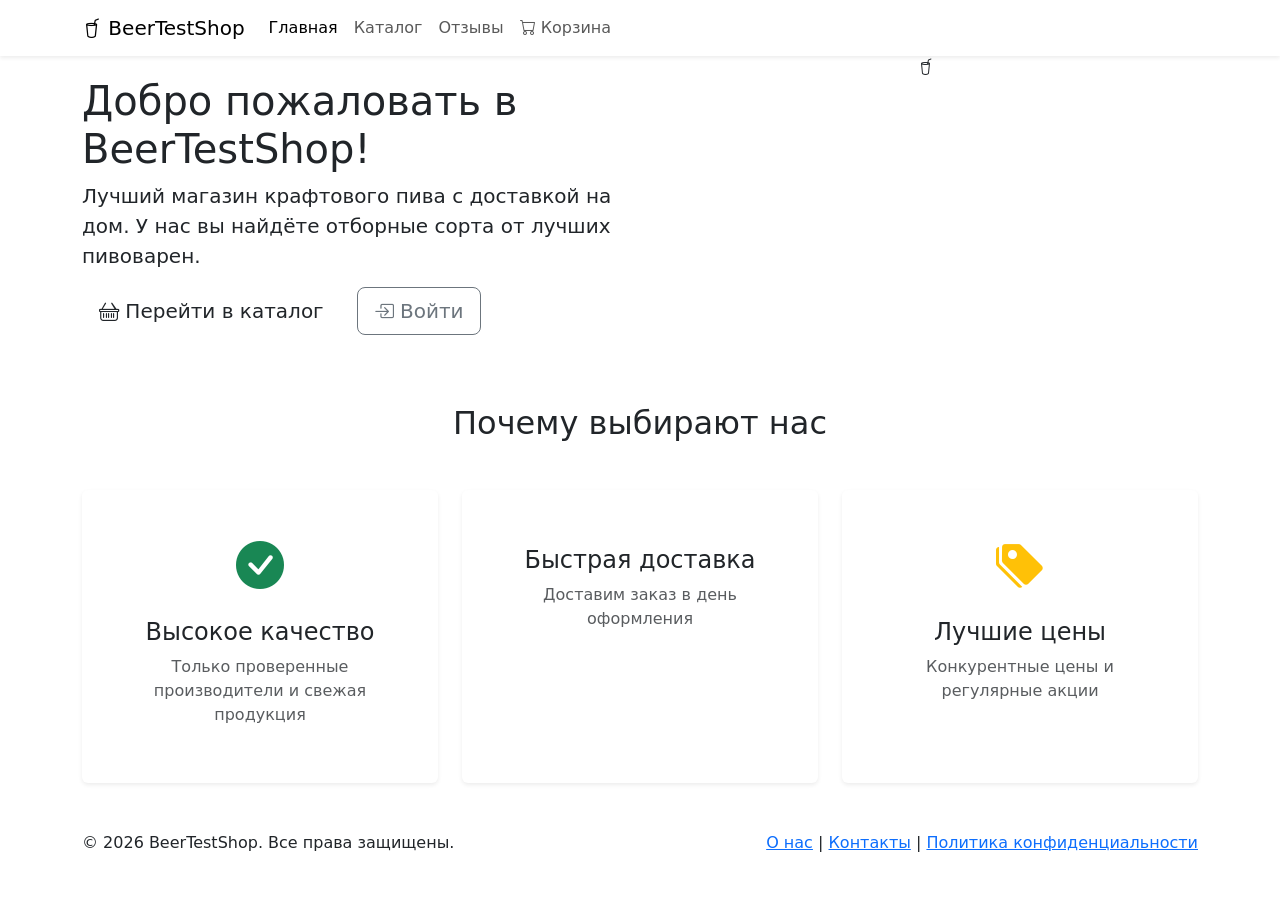
==== src/main/resources/static/index.html @ 9f878a01 "v1 init app commit" ====
<!DOCTYPE html>
<html lang="ru">
<head>
    <meta charset="UTF-8">
    <meta name="viewport" content="width=device-width, initial-scale=1.0">
    <title>BeerTestShop - Главная</title>
    <!-- Bootstrap 5 CDN -->
    <link href="https://cdn.jsdelivr.net/npm/bootstrap@5.3.2/dist/css/bootstrap.min.css" rel="stylesheet">
    <!-- Bootstrap Icons -->
    <link href="https://cdn.jsdelivr.net/npm/bootstrap-icons@1.11.1/font/bootstrap-icons.css" rel="stylesheet">
    <!-- Custom styles -->
    <link href="/css/styles.css" rel="stylesheet">
</head>
<body>
    <!-- Навигация -->
    <nav class="navbar navbar-expand-lg navbar-light bg-white shadow-sm">
        <div class="container">
            <a class="navbar-brand" href="/" data-testid="nav-brand">
                <i class="bi bi-cup-straw"></i> BeerTestShop
            </a>
            <button class="navbar-toggler" type="button" data-bs-toggle="collapse" data-bs-target="#navbarNav">
                <span class="navbar-toggler-icon"></span>
            </button>
            <div class="collapse navbar-collapse" id="navbarNav">
                <ul class="navbar-nav me-auto">
                    <li class="nav-item">
                        <a class="nav-link active" href="/" data-testid="nav-home">Главная</a>
                    </li>
                    <li class="nav-item">
                        <a class="nav-link" href="/catalog.html" data-testid="nav-catalog">Каталог</a>
                    </li>
                    <li class="nav-item">
                        <a class="nav-link" href="/feedback.html" data-testid="nav-feedback">Отзывы</a>
                    </li>
                    <li class="nav-item">
                        <a class="nav-link" href="/cart.html" data-testid="nav-cart">
                            <i class="bi bi-cart"></i> Корзина
                        </a>
                    </li>
                    <li class="nav-item" id="admin-link" style="display: none;">
                        <a class="nav-link" href="/admin.html" data-testid="nav-admin">
                            <i class="bi bi-gear"></i> Админ
                        </a>
                    </li>
                </ul>
                <div id="nav-auth-container" class="d-flex align-items-center">
                    <!-- Будет заполнено через auth.js -->
                </div>
            </div>
        </div>
    </nav>

    <!-- Герой-секция -->
    <section class="hero-section">
        <div class="container">
            <div class="row align-items-center">
                <div class="col-lg-6">
                    <h1 data-testid="hero-title">Добро пожаловать в BeerTestShop!</h1>
                    <p class="lead" data-testid="hero-description">
                        Лучший магазин крафтового пива с доставкой на дом.
                        У нас вы найдёте отборные сорта от лучших пивоварен.
                    </p>
                    <div class="d-flex gap-3">
                        <a href="/catalog.html" class="btn btn-beer btn-lg" data-testid="btn-go-catalog">
                            <i class="bi bi-basket"></i> Перейти в каталог
                        </a>
                        <a href="/login.html" class="btn btn-outline-secondary btn-lg" data-testid="btn-go-login">
                            <i class="bi bi-box-arrow-in-right"></i> Войти
                        </a>
                    </div>
                </div>
                <div class="col-lg-6 text-center">
                    <div class="image-placeholder rounded-circle" style="width: 300px; height: 300px; margin: 0 auto;">
                        <i class="bi bi-cup-straw"></i>
                    </div>
                </div>
            </div>
        </div>
    </section>

    <!-- Преимущества -->
    <section class="py-5">
        <div class="container">
            <h2 class="text-center mb-5" data-testid="features-title">Почему выбирают нас</h2>
            <div class="row g-4">
                <div class="col-md-4">
                    <div class="card h-100 border-0 shadow-sm text-center p-4">
                        <div class="card-body">
                            <i class="bi bi-check-circle-fill text-success" style="font-size: 3rem;"></i>
                            <h4 class="mt-3" data-testid="feature-quality-title">Высокое качество</h4>
                            <p class="text-muted" data-testid="feature-quality-desc">
                                Только проверенные производители и свежая продукция
                            </p>
                        </div>
                    </div>
                </div>
                <div class="col-md-4">
                    <div class="card h-100 border-0 shadow-sm text-center p-4">
                        <div class="card-body">
                            <i class="bi bi-truck-fill text-primary" style="font-size: 3rem;"></i>
                            <h4 class="mt-3" data-testid="feature-delivery-title">Быстрая доставка</h4>
                            <p class="text-muted" data-testid="feature-delivery-desc">
                                Доставим заказ в день оформления
                            </p>
                        </div>
                    </div>
                </div>
                <div class="col-md-4">
                    <div class="card h-100 border-0 shadow-sm text-center p-4">
                        <div class="card-body">
                            <i class="bi bi-tags-fill text-warning" style="font-size: 3rem;"></i>
                            <h4 class="mt-3" data-testid="feature-price-title">Лучшие цены</h4>
                            <p class="text-muted" data-testid="feature-price-desc">
                                Конкурентные цены и регулярные акции
                            </p>
                        </div>
                    </div>
                </div>
            </div>
        </div>
    </section>

    <!-- Футер -->
    <footer class="footer">
        <div class="container">
            <div class="row">
                <div class="col-md-6">
                    <p class="mb-0" data-testid="footer-copyright">
                        &copy; 2026 BeerTestShop. Все права защищены.
                    </p>
                </div>
                <div class="col-md-6 text-md-end">
                    <a href="#" data-testid="footer-about">О нас</a> |
                    <a href="#" data-testid="footer-contact">Контакты</a> |
                    <a href="#" data-testid="footer-privacy">Политика конфиденциальности</a>
                </div>
            </div>
        </div>
    </footer>

    <!-- Bootstrap JS -->
    <script src="https://cdn.jsdelivr.net/npm/bootstrap@5.3.2/dist/js/bootstrap.bundle.min.js"></script>
    <!-- Auth module -->
    <script src="/js/auth.js"></script>
</body>
</html>
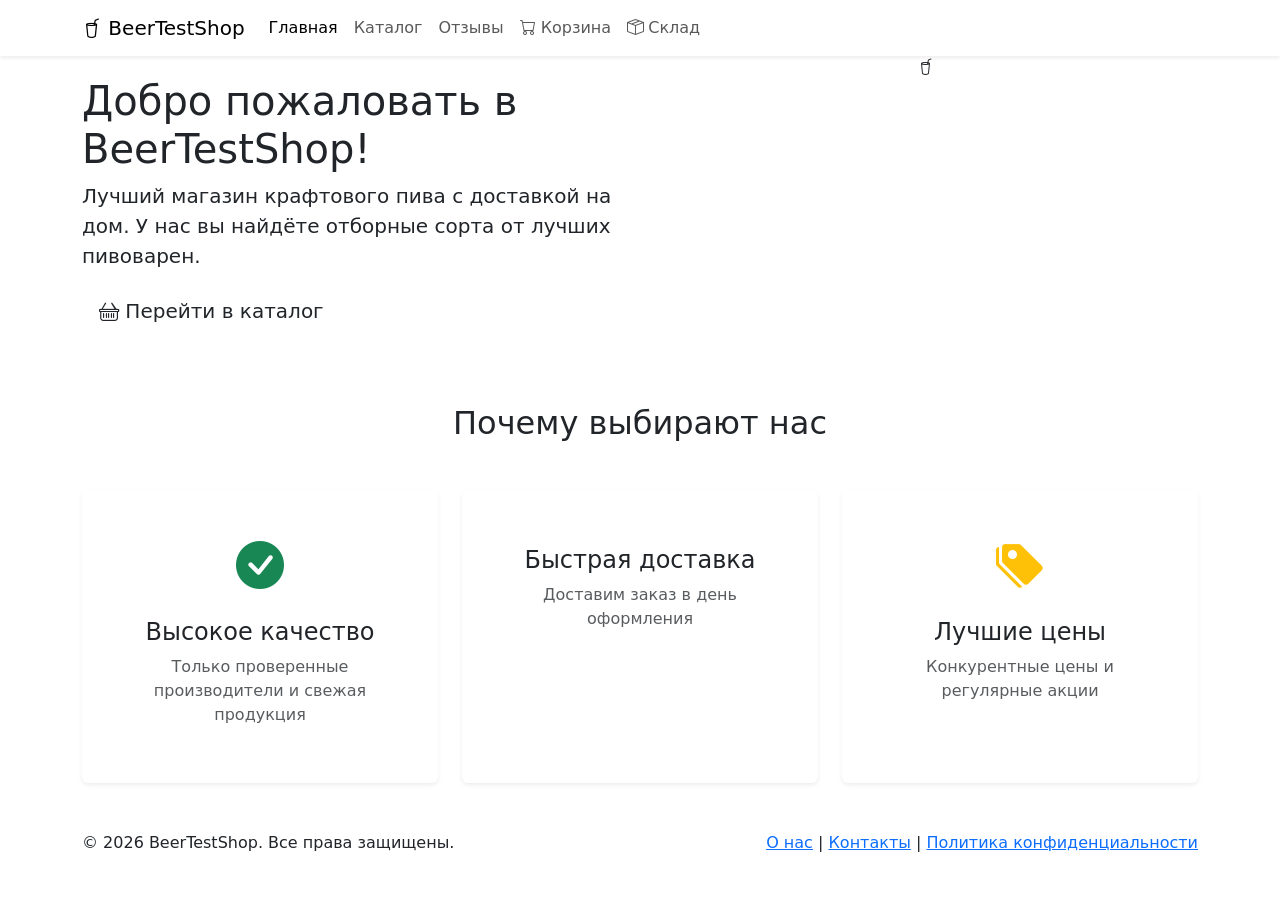
==== commit 3efde44d: "избавился от авторизации, добавлен функционал редактирования каталога, сборка проекта с бд в докере " ====
--- a/src/main/resources/static/index.html
+++ b/src/main/resources/static/index.html
@@ -37,15 +37,12 @@
                             <i class="bi bi-cart"></i> Корзина
                         </a>
                     </li>
-                    <li class="nav-item" id="admin-link" style="display: none;">
-                        <a class="nav-link" href="/admin.html" data-testid="nav-admin">
-                            <i class="bi bi-gear"></i> Админ
+                    <li class="nav-item">
+                        <a class="nav-link" href="/warehouse.html" data-testid="nav-warehouse">
+                            <i class="bi bi-box-seam"></i> Склад
                         </a>
                     </li>
                 </ul>
-                <div id="nav-auth-container" class="d-flex align-items-center">
-                    <!-- Будет заполнено через auth.js -->
-                </div>
             </div>
         </div>
     </nav>
@@ -63,9 +60,6 @@
                     <div class="d-flex gap-3">
                         <a href="/catalog.html" class="btn btn-beer btn-lg" data-testid="btn-go-catalog">
                             <i class="bi bi-basket"></i> Перейти в каталог
-                        </a>
-                        <a href="/login.html" class="btn btn-outline-secondary btn-lg" data-testid="btn-go-login">
-                            <i class="bi bi-box-arrow-in-right"></i> Войти
                         </a>
                     </div>
                 </div>
@@ -140,7 +134,5 @@
 
     <!-- Bootstrap JS -->
     <script src="https://cdn.jsdelivr.net/npm/bootstrap@5.3.2/dist/js/bootstrap.bundle.min.js"></script>
-    <!-- Auth module -->
-    <script src="/js/auth.js"></script>
 </body>
 </html>
